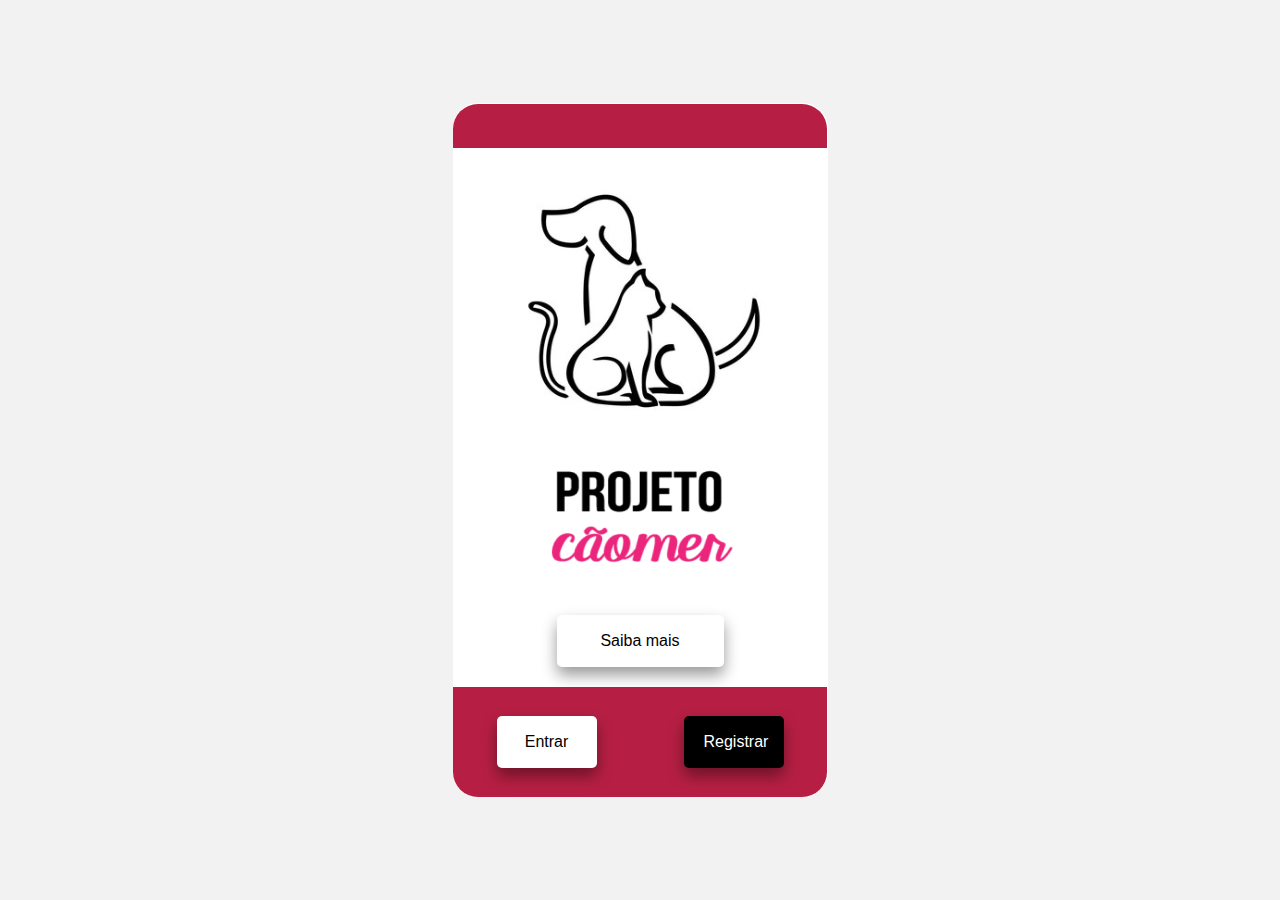
==== index.html @ 4f7ae3ba "commit" ====
<!DOCTYPE html>
<html lang="pt-br">
<head>
    <meta charset="UTF-8">
    <meta name="viewport" content="width=device-width, initial-scale=1.0">
    <link rel="stylesheet" href="https://cdn.jsdelivr.net/npm/bootstrap@5.3.3/dist/css/bootstrap.min.css">
    <link rel="stylesheet" href="home.css">
</head>
<body>
    <div class="container">
        <div class="header"></div>
        <div class="main">
            <div class="image1"><img src="img/animais.png"  class="img-fluid"></div>
            <div class="image2"><img src="img/caomer.png" class="img-fluid" ></div>
            <button class="button" style="background-color:white; color:black;" onclick="window.location.href='about.html';">Saiba mais</button>
        </div>
        <div class="footer">
            <button class="button" style="background-color: #fff; color: #000;" onclick="window.location.href='login.php';">Entrar</button>
            <button class="button" style="background-color:black; color:white;" onclick="window.location.href='cadastro.php';">Registrar</button>
        </div>
    </div>
</body>
</html>
---- home.css ----
/* Base Styles */
body {
  margin: 0;
  padding: 0;
  box-sizing: border-box;
  display: flex;
  justify-content: center;
  align-items: center;
  height: 100vh;
  font-family: 'Roboto', sans-serif;
  background-color: #f2f2f2; /* Light gray */
}






.container {
  width: 100%;
  max-width: 375px; /* Default width for smaller screens */
  padding: 0.5px;
  background-color: #ffffff; /* White */
  display: flex;
  flex-direction: column;
  gap: 20px;
  border-radius: 25px;
  margin: 10px; /* Light gray margin */
}

/* Header Styles */
.header {
  height: 44px;
  background-color: #B61F43;
  border-top-left-radius: 25px;
  border-top-right-radius: 25px;
}

/* Main Content Styles */
.main {
  display: flex;
  flex-direction: column;
  align-items: center;
  justify-content: center;
  gap: 20px;
}

.image1 {
  width: 264px;
  height: 255px;
  background-color: #ddd;
}

.image2 {
  width: 195px;
  height: 152px;
  background-color: #ddd;
  border-radius: 70px;
}

/* Button Styles */
.button {
  padding: 10px 20px;
  background-color: #B61F43;
  color: #fff;
  border: none;
  cursor: pointer;
  border-radius: 5px;
  font-family: 'Roboto', sans-serif;
  width: 167px;
  height: 52px;
  box-shadow: 0px 8px 15px rgba(0, 0, 0, 0.4);
  transition: all 0.3s ease 0s;
}

.button:hover {
  background-color: #a11937;
  box-shadow: 0px 0px 0px 167px 52px rgba(161, 25, 55, 0.6);
  color: #fff;
  transform: translateY(-7px);
}

/* Footer Styles */
.footer {
  height: 110px;
  background-color: #B61F43;
  display: flex;
  justify-content: space-around;
  align-items: center;
  border-bottom-left-radius: 25px;
  border-bottom-right-radius: 25px;
}

.footer .button {
  width: 100px;
}

/* Media Queries for Responsive Design */

@media (max-width: 768px) {
  /* Tablets and smaller screens */
  .button {
    width: 100%; /* Make buttons full width */
  }
}

@media (min-width: 400px) {
  /* Small screens (landscape phones) */
  .container {
    width: 8rem; /* Adjust container width */
  }
}

@media (min-width: 500px) {
  /* Medium screens (portrait tablets) */
  .container {
    width: 12rem; /* Adjust container width */
  }
}

@media (min-width: 600px) {
  /* Larger screens (landscape tablets, small laptops) */
  .container {
    width: 15rem; /* Adjust container width */
  }
}

@media (min-width: 800px) {
  /* Larger screens (tablets, laptops) */
  .container {
    width: 26rem; /* Adjust container width */
  }
}
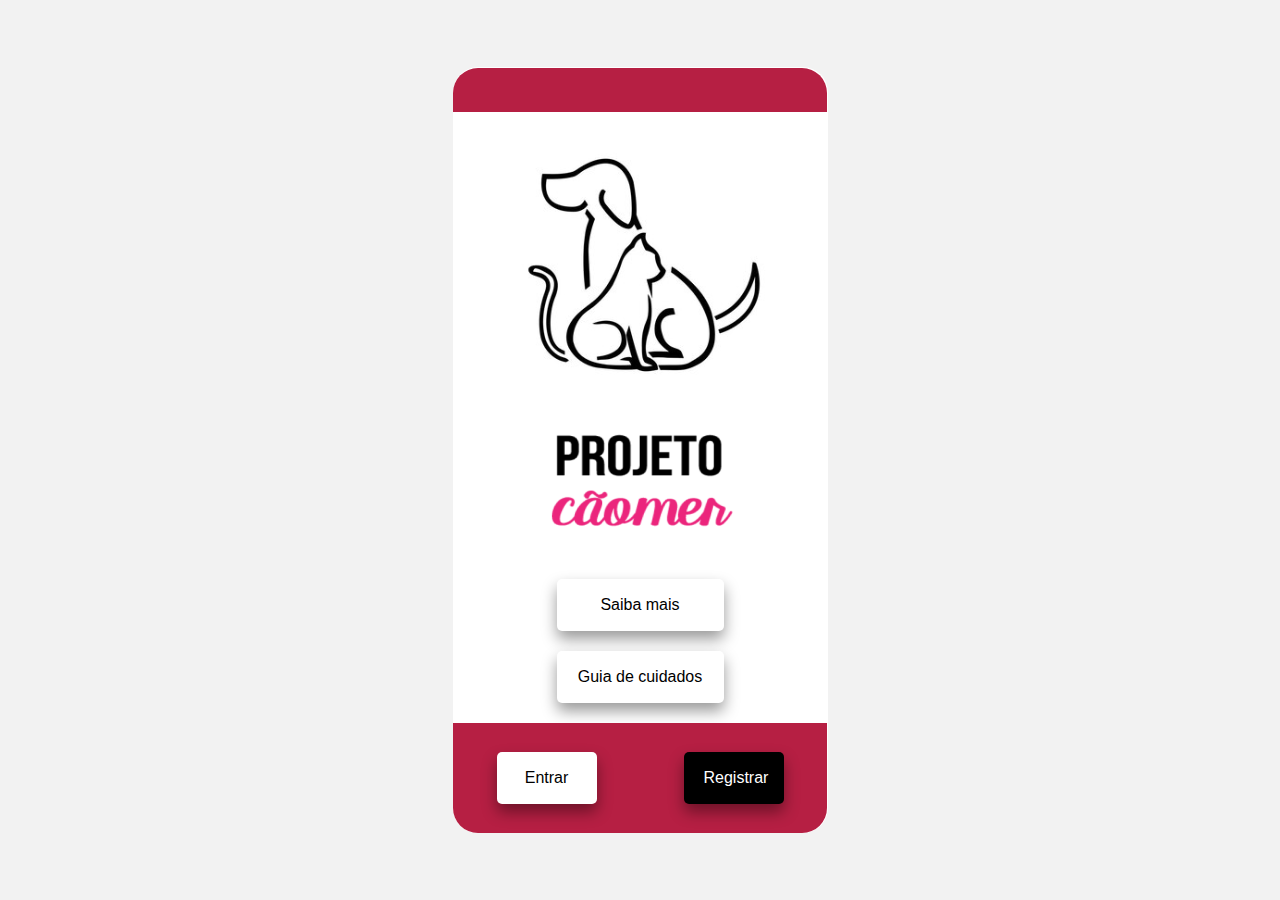
==== commit 6b61b9da: "criação da tela de cuidados de animais." ====
--- a/index.html
+++ b/index.html
@@ -13,6 +13,7 @@
             <div class="image1"><img src="img/animais.png"  class="img-fluid"></div>
             <div class="image2"><img src="img/caomer.png" class="img-fluid" ></div>
             <button class="button" style="background-color:white; color:black;" onclick="window.location.href='about.html';">Saiba mais</button>
+            <button class="button" style="background-color:white; color:black;" onclick="window.location.href='cuidados.html';">Guia de cuidados</button>
         </div>
         <div class="footer">
             <button class="button" style="background-color: #fff; color: #000;" onclick="window.location.href='login.php';">Entrar</button>
